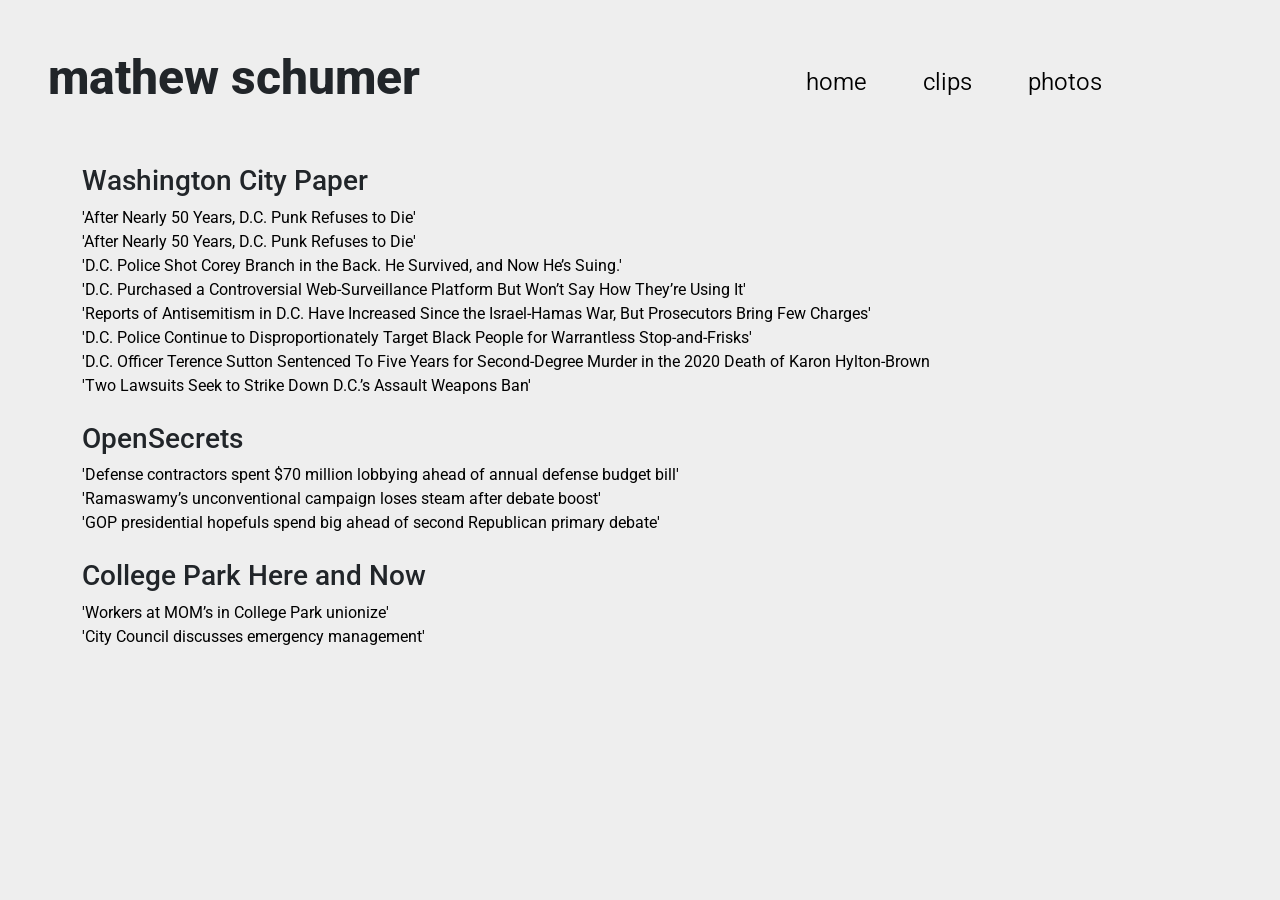
==== writing/index.html @ 69c19933 ":)" ====
<!DOCTYPE html>
<html lang="en">

<head>
    <meta charset="utf-8">
    <meta name="viewport" content="width=device-width, initial-scale=1.0">
    <meta http-equiv="X-UA-Compatible" content="ie=edge">
    <title>mathew schumer - clips</title>
    <meta name="description" content="mathew schumer - clips">
    <link rel="preconnect" href="https://fonts.googleapis.com">
    <link rel="preconnect" href="https://fonts.gstatic.com" crossorigin>
    <link
        href="https://fonts.googleapis.com/css2?family=Raleway:ital,wght@0,100;0,200;0,300;0,400;0,500;0,600;0,700;1,100;1,200;1,300;1,400;1,500;1,600;1,700;1,800;1,900&display=swap"
        rel="stylesheet">
        <link href="https://fonts.googleapis.com/css2?family=Roboto:ital,wght@0,100;0,300;0,400;0,500;0,700;0,900;1,100;1,300;1,400;1,500;1,700;1,900&display=swap" rel="stylesheet">
    <link rel="preconnect" href="https://fonts.googleapis.com">
    <link rel="preconnect" href="https://fonts.gstatic.com" crossorigin>
    <link rel="stylesheet" href="https://cdn.jsdelivr.net/npm/bootstrap-icons@1.11.3/font/bootstrap-icons.min.css">
    <link href="https://fonts.googleapis.com/css2?family=Gloock&display=swap" rel="stylesheet">
    <link href="https://cdn.jsdelivr.net/npm/bootstrap@5.2.3/dist/css/bootstrap.min.css" rel="stylesheet"
        integrity="sha384-rbsA2VBKQhggwzxH7pPCaAqO46MgnOM80zW1RWuH61DGLwZJEdK2Kadq2F9CUG65" crossorigin="anonymous">
    <link rel="stylesheet" href="/css/css.css">
</head>


<body>

    <header>
        <div class="row align-items-center">
            <!-- Page Title on the Left -->
            <div class="col-6 text-start">
                <h1>mathew schumer</h1>
            </div>
            <div class="col-lg-6">
                <ul class="nav justify-content-center">
                    <li class="nav-item">
                        <a class="nav-link active" href="../index.html">home</a>
                    </li>
                    <li class="nav-item">
                        <a class="nav-link" href="../writing/index.html">clips</a>
                    </li>
                    <li class="nav-item">
                        <a class="nav-link" href="../photo/index.html">photos</a>
                    </li>
                </ul>
            </header>
        </section>
        
        
        <div class="container">

            <div class="row">
                <div class="col-lg-4">
                    <h3>Washington City Paper</h3>
                </div>
            </div>

            <div class="row clip-item">
                <a class="clip-link" href="https://washingtoncitypaper.com/article/755479/after-nearly-50-years-d-c-punk-refuses-to-die/" target="_blank">
                'After Nearly 50 Years, D.C. Punk Refuses to Die'
                </a>
            </div>

            <div class="row clip-item">
                <a class="clip-link" href="https://washingtoncitypaper.com/article/755479/after-nearly-50-years-d-c-punk-refuses-to-die/" target="_blank">
                'After Nearly 50 Years, D.C. Punk Refuses to Die'
                </a>
            </div>

            <div class="row clip-item">
                <a class="clip-link" href="https://washingtoncitypaper.com/article/755435/d-c-police-shot-corey-branch-in-the-back-he-survived-and-now-hes-suing/" target="_blank">
                'D.C. Police Shot Corey Branch in the Back. He Survived, and Now He’s Suing.'
                </a>
            </div>

            <div class="row clip-item">
                <a class="clip-link" href="https://washingtoncitypaper.com/article/753352/d-c-purchased-a-controversial-web-surveillance-platform-but-wont-say-how-theyre-using-it/" target="_blank">
                'D.C. Purchased a Controversial Web-Surveillance Platform But Won’t Say How They’re Using It'
                </a>
            </div>

            <div class="row clip-item">
                <a class="clip-link" href="https://washingtoncitypaper.com/article/750699/reports-of-antisemitism-in-d-c-have-increased-since-the-israel-hamas-war-but-prosecutors-bring-few-charges/" target="_blank">
                'Reports of Antisemitism in D.C. Have Increased Since the Israel-Hamas War, But Prosecutors Bring Few Charges'
                </a>
            </div>

            <div class="row clip-item">
                <a class="clip-link" href="https://washingtoncitypaper.com/article/749793/d-c-police-continue-to-disproportionately-target-black-people-for-warrantless-stop-and-frisks/" target="_blank">
                'D.C. Police Continue to Disproportionately Target Black People for Warrantless Stop-and-Frisks'
                </a>
            </div>

            <div class="row clip-item">
                <a class="clip-link" href="https://washingtoncitypaper.com/article/749389/d-c-officer-terence-sutton-sentenced-to-five-years-for-second-degree-murder-in-the-2020-death-of-karon-hylton-brown/" target="_blank">
                'D.C. Officer Terence Sutton Sentenced To Five Years for Second-Degree Murder in the 2020 Death of Karon Hylton-Brown
                </a>
            </div>

            <div class="row clip-item">
                <a class="clip-link" href="https://washingtoncitypaper.com/article/746250/two-lawsuits-seek-to-strike-down-d-c-s-assault-weapons-ban/" target="_blank">
                'Two Lawsuits Seek to Strike Down D.C.’s Assault Weapons Ban'
                </a>
            </div>

            <br/>

            <div class="row">
                <div class="col-lg-4">
                    <h3>OpenSecrets</h3>
                </div>
            </div> 

            <div class="row clip-item">
                <a class="clip-link" href="https://www.opensecrets.org/news/2023/10/defense-contractors-spent-70-million-lobbying-ahead-of-annual-defense-budget-bill-ndaa">
                'Defense contractors spent $70 million lobbying ahead of annual defense budget bill'
                </a>
            </div>

            <div class="row clip-item">
                <a class="clip-link" href="https://www.opensecrets.org/news/2023/10/ramaswamys-unconventional-campaign-loses-steam-after-debate-boost">
                'Ramaswamy’s unconventional campaign loses steam after debate boost'
                </a>
            </div>

            <div class="row clip-item">
                <a class="clip-link" href="https://www.opensecrets.org/news/2023/09/gop-hopefuls-spend-big-ahead-of-republican-primary-debate " target="_blank">
                'GOP presidential hopefuls spend big ahead of second Republican primary debate'
                </a>
            </div>

            <br/>

            <div class="row">
                <div class="col-lg-4">
                    <h3>College Park Here and Now</h3>
                </div>
            </div>

            <div class="row clip-item">
                <a class="clip-link" href="https://streetcarsuburbs.news/workers-at-moms-in-college-park-unionize/">
                'Workers at MOM’s in College Park unionize'
                </a>
            </div>

            <div class="row clip-item">
                <a class="clip-link" href="https://streetcarsuburbs.news/city-council-discusses-emergency-management/">
                'City Council discusses emergency management'
                </a>
            </div>
        </div>
    </div>

    
    <script src="https://cdn.jsdelivr.net/npm/@popperjs/core@2.11.6/dist/umd/popper.min.js"
        integrity="sha384-oBqDVmMz9ATKxIep9tiCxS/Z9fNfEXiDAYTujMAeBAsjFuCZSmKbSSUnQlmh/jp3"
        crossorigin="anonymous"></script>
    <script src="https://cdn.jsdelivr.net/npm/bootstrap@5.2.3/dist/js/bootstrap.min.js"
        integrity="sha384-cuYeSxntonz0PPNlHhBs68uyIAVpIIOZZ5JqeqvYYIcEL727kskC66kF92t6Xl2V"
        crossorigin="anonymous"></script>
</body>

</html>
---- css/css.css ----
/* This is css :) */

/*

.roboto-thin {
  font-family: "Roboto", serif;
  font-weight: 100;
  font-style: normal;
}

.roboto-light {
  font-family: "Roboto", serif;
  font-weight: 300;
  font-style: normal;
}

.roboto-regular {
  font-family: "Roboto", serif;
  font-weight: 400;
  font-style: normal;
}

.roboto-medium {
  font-family: "Roboto", serif;
  font-weight: 500;
  font-style: normal;
}

.roboto-bold {
  font-family: "Roboto", serif;
  font-weight: 700;
  font-style: normal;
}

.roboto-black {
  font-family: "Roboto", serif;
  font-weight: 900;
  font-style: normal;
}

.roboto-thin-italic {
  font-family: "Roboto", serif;
  font-weight: 100;
  font-style: italic;
}

.roboto-light-italic {
  font-family: "Roboto", serif;
  font-weight: 300;
  font-style: italic;
}

.roboto-regular-italic {
  font-family: "Roboto", serif;
  font-weight: 400;
  font-style: italic;
}

.roboto-medium-italic {
  font-family: "Roboto", serif;
  font-weight: 500;
  font-style: italic;
}

.roboto-bold-italic {
  font-family: "Roboto", serif;
  font-weight: 700;
  font-style: italic;
}

.roboto-black-italic {
  font-family: "Roboto", serif;
  font-weight: 900;
  font-style: italic;
}
*/

body{
    font-family: 'Roboto', serif;
    background-color: #EEEEEE;
    display: flex;
    flex-direction: column;
    min-height: 100vh;
}

header {
  margin: 0px 0; /* Minimal margin at the top and bottom */
  padding-top: 0.5em; /* Padding inside the header for content spacing */
  padding-bottom: 0.5em;
  background-color: #EEEEEE /* Optional: Background color */
}

p{
  font-size: 20px;
}

a {
  color: #000000;  /* Sets the text color to black */
  text-decoration: none;  /* Removes the underline from the link */
}

a:hover {
  text-decoration: underline;  /* Underlines the link when hovered */
  color: #000000;  /* Keeps the color black on hover */
}

h1{
    padding-left: 1em;
    font-family: 'Roboto', serif;
    text-align: left;
    font-size: 3em;
    font-weight: 800;
}

h2{
    font-family: 'Roboto', serif;
    padding-top: 0em;
    color: #000000;
    font-size: 2.5em;
    font-weight: 700;
}

.nav{
    font-size: 1.5em;
    font-weight: 350;
    padding-top:2em;
    color: #000000;
    margin-bottom: 2em;
  }

  .nav-link{
    color: #000000;
  }

  .nav a:hover{
    font-weight: 800; /* Makes the text extremely bold */
    color: #000000; /* Keeps the text color black */
    text-decoration: none; /* Removes the underline */
  }

  .nav-item{
    color: #000000;
    margin-right: 1em;

  }

  .carousel-inner img {
    width: 100%;
    height: 100%; /* Adjust to your desired height */
    object-fit: cover; /* Ensures the image fills the area while maintaining its aspect ratio */
  }

  .carousel-caption {
    font-family: 'Roboto', serif;
    font-size: small;
    background-color: rgba(0, 0, 0, 0.7); /* Semi-transparent black background */
    color: white; /* Ensures text is readable on the dark background */
    max-width: 80%; /* Optional: Prevents captions from being too wide */
    margin: 0px; /* Centers the caption horizontally */
  }
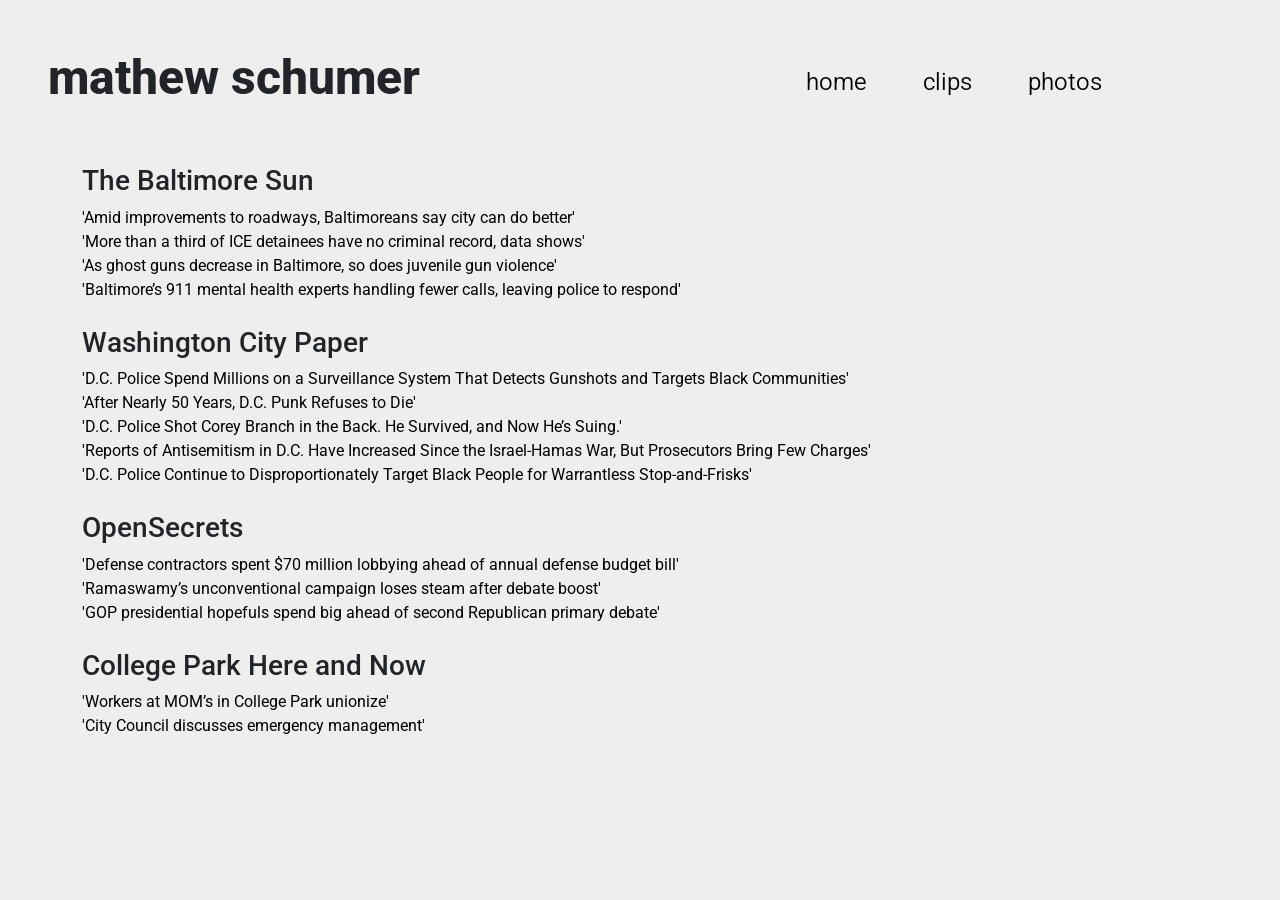
==== commit 028c0f21: ":)" ====
--- a/writing/index.html
+++ b/writing/index.html
@@ -51,13 +51,45 @@
 
             <div class="row">
                 <div class="col-lg-4">
+                    <h3>The Baltimore Sun</h3>
+                </div>
+            </div> 
+
+            <div class="row clip-item">
+                <a class="clip-link" href="https://www.baltimoresun.com/2026/04/03/amid-improvements-city-roads-baltimoreans-frustrated/" target="_blank">
+                'Amid improvements to roadways, Baltimoreans say city can do better'
+                </a>
+            </div>
+
+            <div class="row clip-item">
+                <a class="clip-link" href="https://www.baltimoresun.com/2025/10/02/ice-garcia-arrests-criminal-record/" target="_blank">
+                'More than a third of ICE detainees have no criminal record, data shows'
+                </a>
+            </div>
+
+            <div class="row clip-item">
+                <a class="clip-link" href="https://www.baltimoresun.com/2025/09/29/ghost-gun-decrease-decline-teen-shootings/">
+                'As ghost guns decrease in Baltimore, so does juvenile gun violence'
+                </a>
+            </div>
+
+            <div class="row clip-item">
+                <a class="clip-link" href="https://www.baltimoresun.com/2025/07/17/baltimore-behavioral-health-system/">
+                'Baltimore’s 911 mental health experts handling fewer calls, leaving police to respond'
+                </a>
+            </div>
+
+            <br/>
+
+            <div class="row">
+                <div class="col-lg-4">
                     <h3>Washington City Paper</h3>
                 </div>
             </div>
 
             <div class="row clip-item">
-                <a class="clip-link" href="https://washingtoncitypaper.com/article/755479/after-nearly-50-years-d-c-punk-refuses-to-die/" target="_blank">
-                'After Nearly 50 Years, D.C. Punk Refuses to Die'
+                <a class="clip-link" href="https://washingtoncitypaper.com/article/766017/police-surveillance-shotspotter/" target="_blank">
+                'D.C. Police Spend Millions on a Surveillance System That Detects Gunshots and Targets Black Communities'
                 </a>
             </div>
 
@@ -74,12 +106,6 @@
             </div>
 
             <div class="row clip-item">
-                <a class="clip-link" href="https://washingtoncitypaper.com/article/753352/d-c-purchased-a-controversial-web-surveillance-platform-but-wont-say-how-theyre-using-it/" target="_blank">
-                'D.C. Purchased a Controversial Web-Surveillance Platform But Won’t Say How They’re Using It'
-                </a>
-            </div>
-
-            <div class="row clip-item">
                 <a class="clip-link" href="https://washingtoncitypaper.com/article/750699/reports-of-antisemitism-in-d-c-have-increased-since-the-israel-hamas-war-but-prosecutors-bring-few-charges/" target="_blank">
                 'Reports of Antisemitism in D.C. Have Increased Since the Israel-Hamas War, But Prosecutors Bring Few Charges'
                 </a>
@@ -88,18 +114,6 @@
             <div class="row clip-item">
                 <a class="clip-link" href="https://washingtoncitypaper.com/article/749793/d-c-police-continue-to-disproportionately-target-black-people-for-warrantless-stop-and-frisks/" target="_blank">
                 'D.C. Police Continue to Disproportionately Target Black People for Warrantless Stop-and-Frisks'
-                </a>
-            </div>
-
-            <div class="row clip-item">
-                <a class="clip-link" href="https://washingtoncitypaper.com/article/749389/d-c-officer-terence-sutton-sentenced-to-five-years-for-second-degree-murder-in-the-2020-death-of-karon-hylton-brown/" target="_blank">
-                'D.C. Officer Terence Sutton Sentenced To Five Years for Second-Degree Murder in the 2020 Death of Karon Hylton-Brown
-                </a>
-            </div>
-
-            <div class="row clip-item">
-                <a class="clip-link" href="https://washingtoncitypaper.com/article/746250/two-lawsuits-seek-to-strike-down-d-c-s-assault-weapons-ban/" target="_blank">
-                'Two Lawsuits Seek to Strike Down D.C.’s Assault Weapons Ban'
                 </a>
             </div>
 
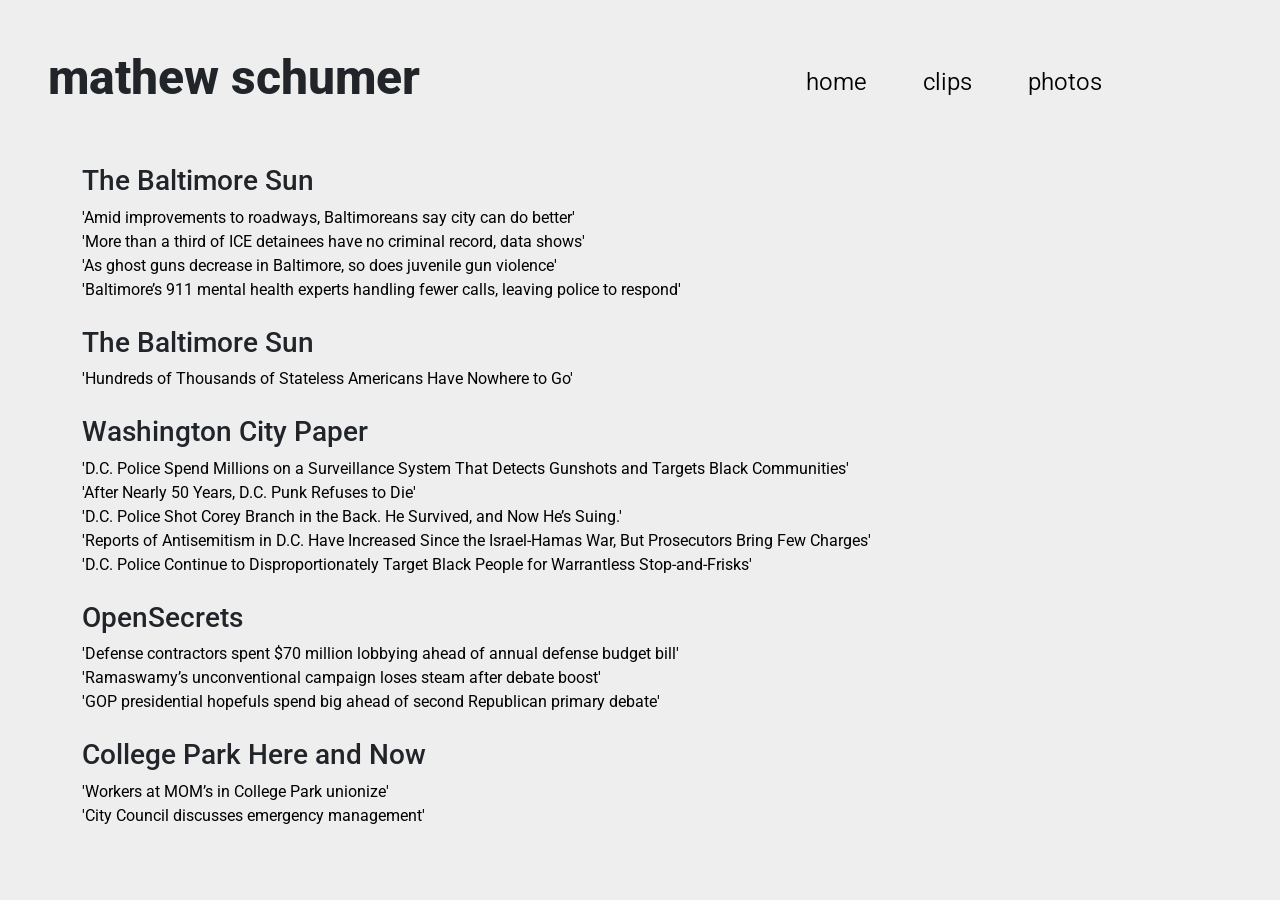
==== commit 38cc969c: "Update index.html" ====
--- a/writing/index.html
+++ b/writing/index.html
@@ -56,26 +56,40 @@
             </div> 
 
             <div class="row clip-item">
-                <a class="clip-link" href="https://www.baltimoresun.com/2026/04/03/amid-improvements-city-roads-baltimoreans-frustrated/" target="_blank">
+                <a class="clip-link" href="https://archive.ph/znfRU" target="_blank">
                 'Amid improvements to roadways, Baltimoreans say city can do better'
                 </a>
             </div>
 
             <div class="row clip-item">
-                <a class="clip-link" href="https://www.baltimoresun.com/2025/10/02/ice-garcia-arrests-criminal-record/" target="_blank">
+                <a class="clip-link" href="https://archive.ph/ht1B7" target="_blank">
                 'More than a third of ICE detainees have no criminal record, data shows'
                 </a>
             </div>
 
             <div class="row clip-item">
-                <a class="clip-link" href="https://www.baltimoresun.com/2025/09/29/ghost-gun-decrease-decline-teen-shootings/">
+                <a class="clip-link" href="https://archive.ph/wFTl0">
                 'As ghost guns decrease in Baltimore, so does juvenile gun violence'
                 </a>
             </div>
 
             <div class="row clip-item">
-                <a class="clip-link" href="https://www.baltimoresun.com/2025/07/17/baltimore-behavioral-health-system/">
+                <a class="clip-link" href="https://archive.ph/vrdzz">
                 'Baltimore’s 911 mental health experts handling fewer calls, leaving police to respond'
+                </a>
+            </div>
+
+            <br/>
+
+             <div class="row">
+                <div class="col-lg-4">
+                    <h3>The Baltimore Sun</h3>
+                </div>
+            </div> 
+
+            <div class="row clip-item">
+                <a class="clip-link" href="https://inkstickmedia.com/hundreds-of-thousands-of-stateless-americans-have-nowhere-to-go/" target="_blank">
+                'Hundreds of Thousands of Stateless Americans Have Nowhere to Go'
                 </a>
             </div>
 
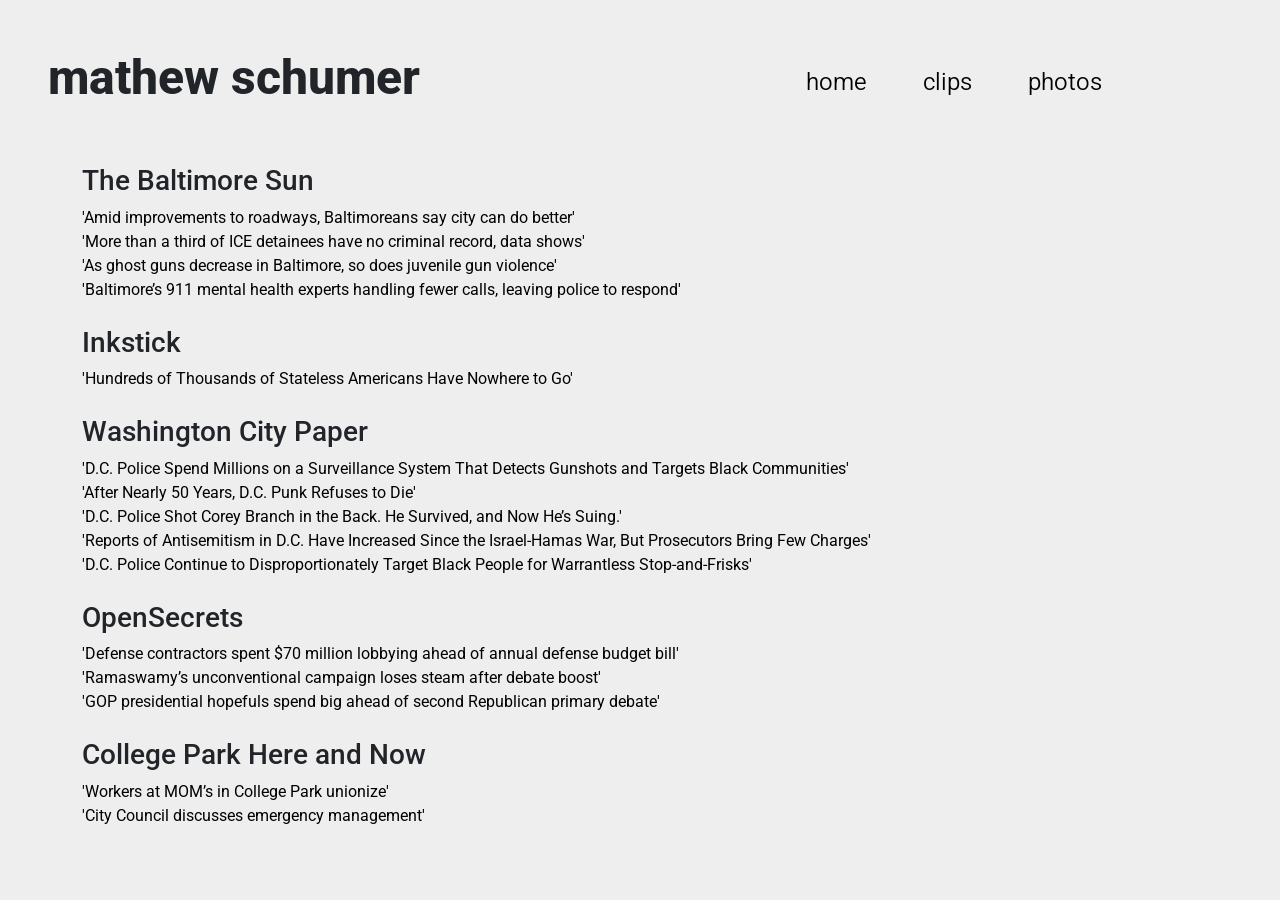
==== commit 51a6e1cc: "Update index.html" ====
--- a/writing/index.html
+++ b/writing/index.html
@@ -83,7 +83,7 @@
 
              <div class="row">
                 <div class="col-lg-4">
-                    <h3>The Baltimore Sun</h3>
+                    <h3>Inkstick</h3>
                 </div>
             </div> 
 
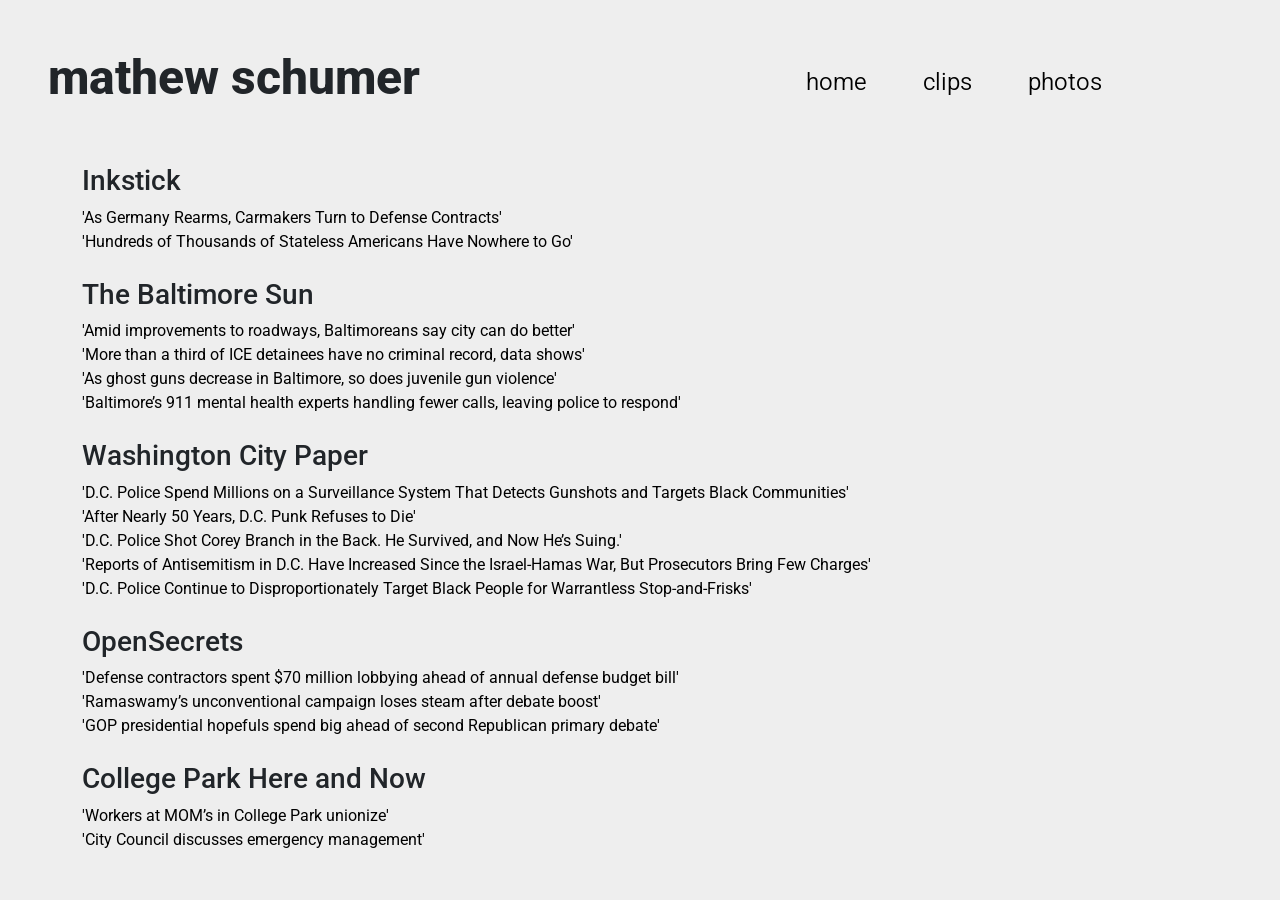
==== commit 5b4ead8c: "germanarms added german auto arms story to clips" ====
--- a/writing/index.html
+++ b/writing/index.html
@@ -48,6 +48,25 @@
         
         
         <div class="container">
+             <div class="row">
+                <div class="col-lg-4">
+                    <h3>Inkstick</h3>
+                </div>
+            </div> 
+
+            <div class="row clip-item">
+                <a class="clip-link" href="https://inkstickmedia.com/as-germany-rearms-carmakers-turn-to-defense-contracts/" target="_blank">
+                'As Germany Rearms, Carmakers Turn to Defense Contracts'
+                </a>
+            </div>
+
+            <div class="row clip-item">
+                <a class="clip-link" href="https://inkstickmedia.com/hundreds-of-thousands-of-stateless-americans-have-nowhere-to-go/" target="_blank">
+                'Hundreds of Thousands of Stateless Americans Have Nowhere to Go'
+                </a>
+            </div>
+
+            <br/>
 
             <div class="row">
                 <div class="col-lg-4">
@@ -76,20 +95,6 @@
             <div class="row clip-item">
                 <a class="clip-link" href="https://archive.ph/vrdzz">
                 'Baltimore’s 911 mental health experts handling fewer calls, leaving police to respond'
-                </a>
-            </div>
-
-            <br/>
-
-             <div class="row">
-                <div class="col-lg-4">
-                    <h3>Inkstick</h3>
-                </div>
-            </div> 
-
-            <div class="row clip-item">
-                <a class="clip-link" href="https://inkstickmedia.com/hundreds-of-thousands-of-stateless-americans-have-nowhere-to-go/" target="_blank">
-                'Hundreds of Thousands of Stateless Americans Have Nowhere to Go'
                 </a>
             </div>
 
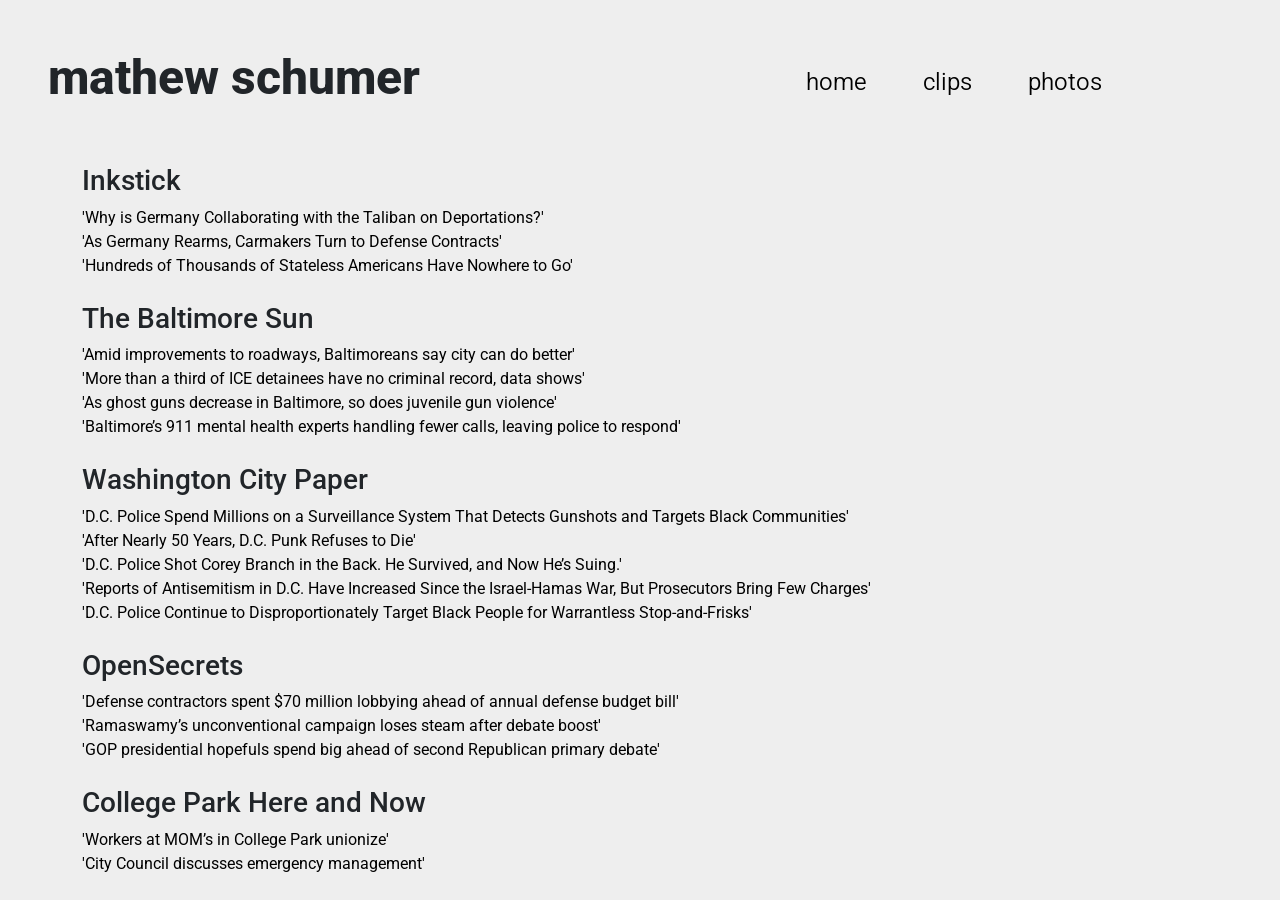
==== commit 7ae3737a: "Update index.html" ====
--- a/writing/index.html
+++ b/writing/index.html
@@ -55,6 +55,12 @@
             </div> 
 
             <div class="row clip-item">
+                <a class="clip-link" href="https://inkstickmedia.com/why-is-germany-collaborating-with-the-taliban-on-deportations/" target="_blank">
+                'Why is Germany Collaborating with the Taliban on Deportations?'
+                </a>
+            </div>
+
+            <div class="row clip-item">
                 <a class="clip-link" href="https://inkstickmedia.com/as-germany-rearms-carmakers-turn-to-defense-contracts/" target="_blank">
                 'As Germany Rearms, Carmakers Turn to Defense Contracts'
                 </a>
